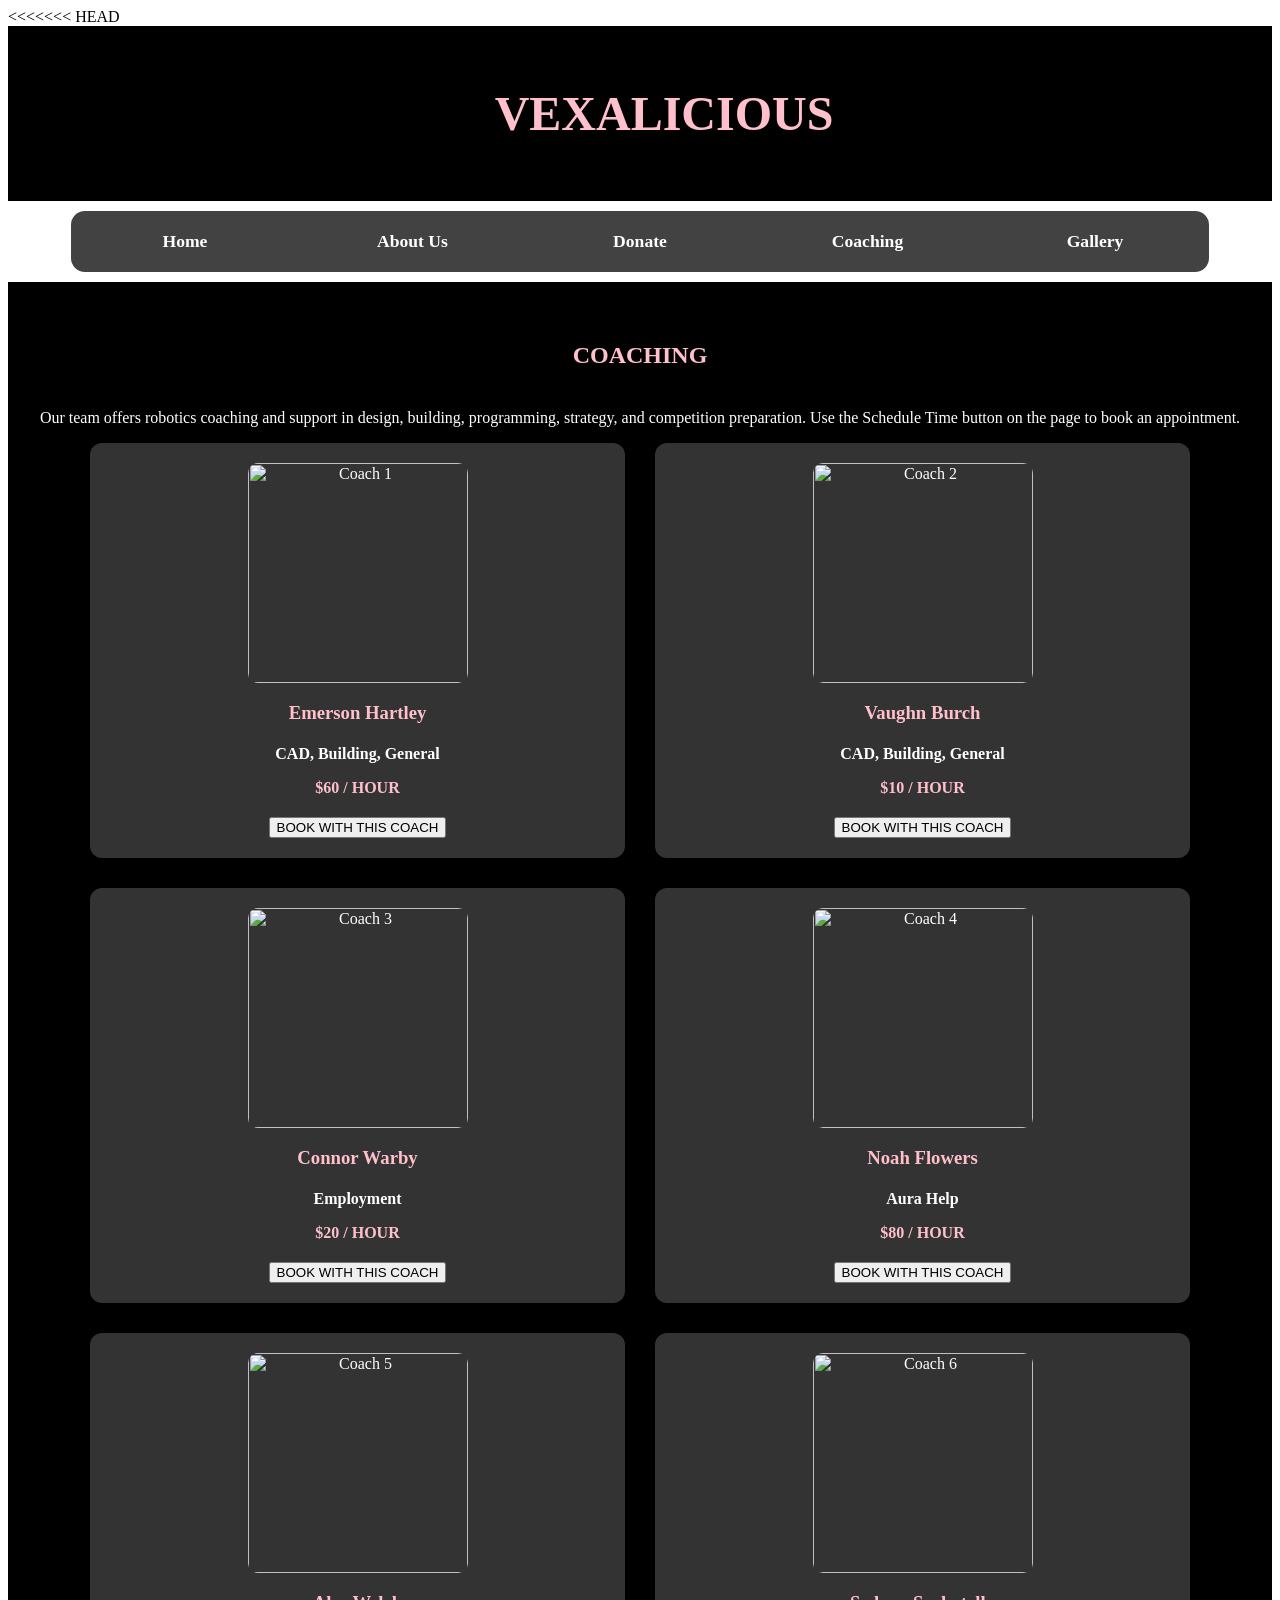
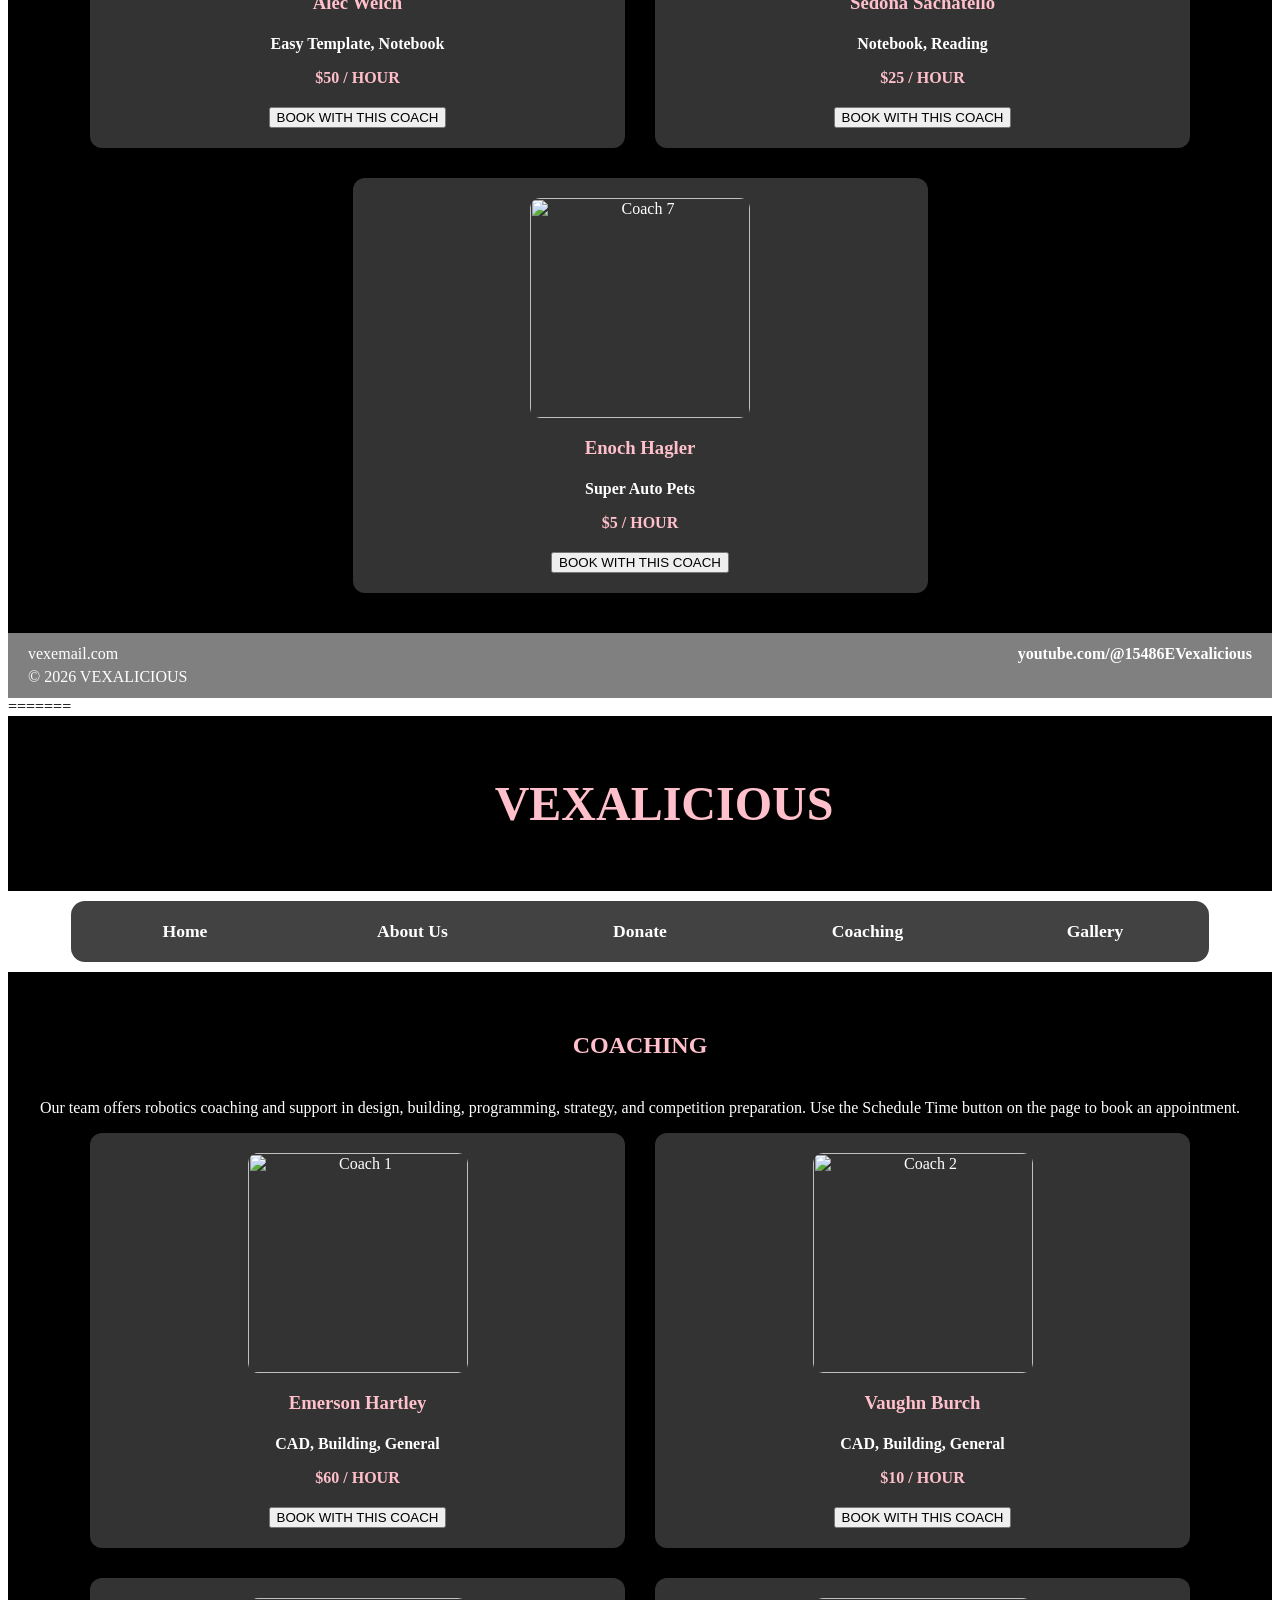
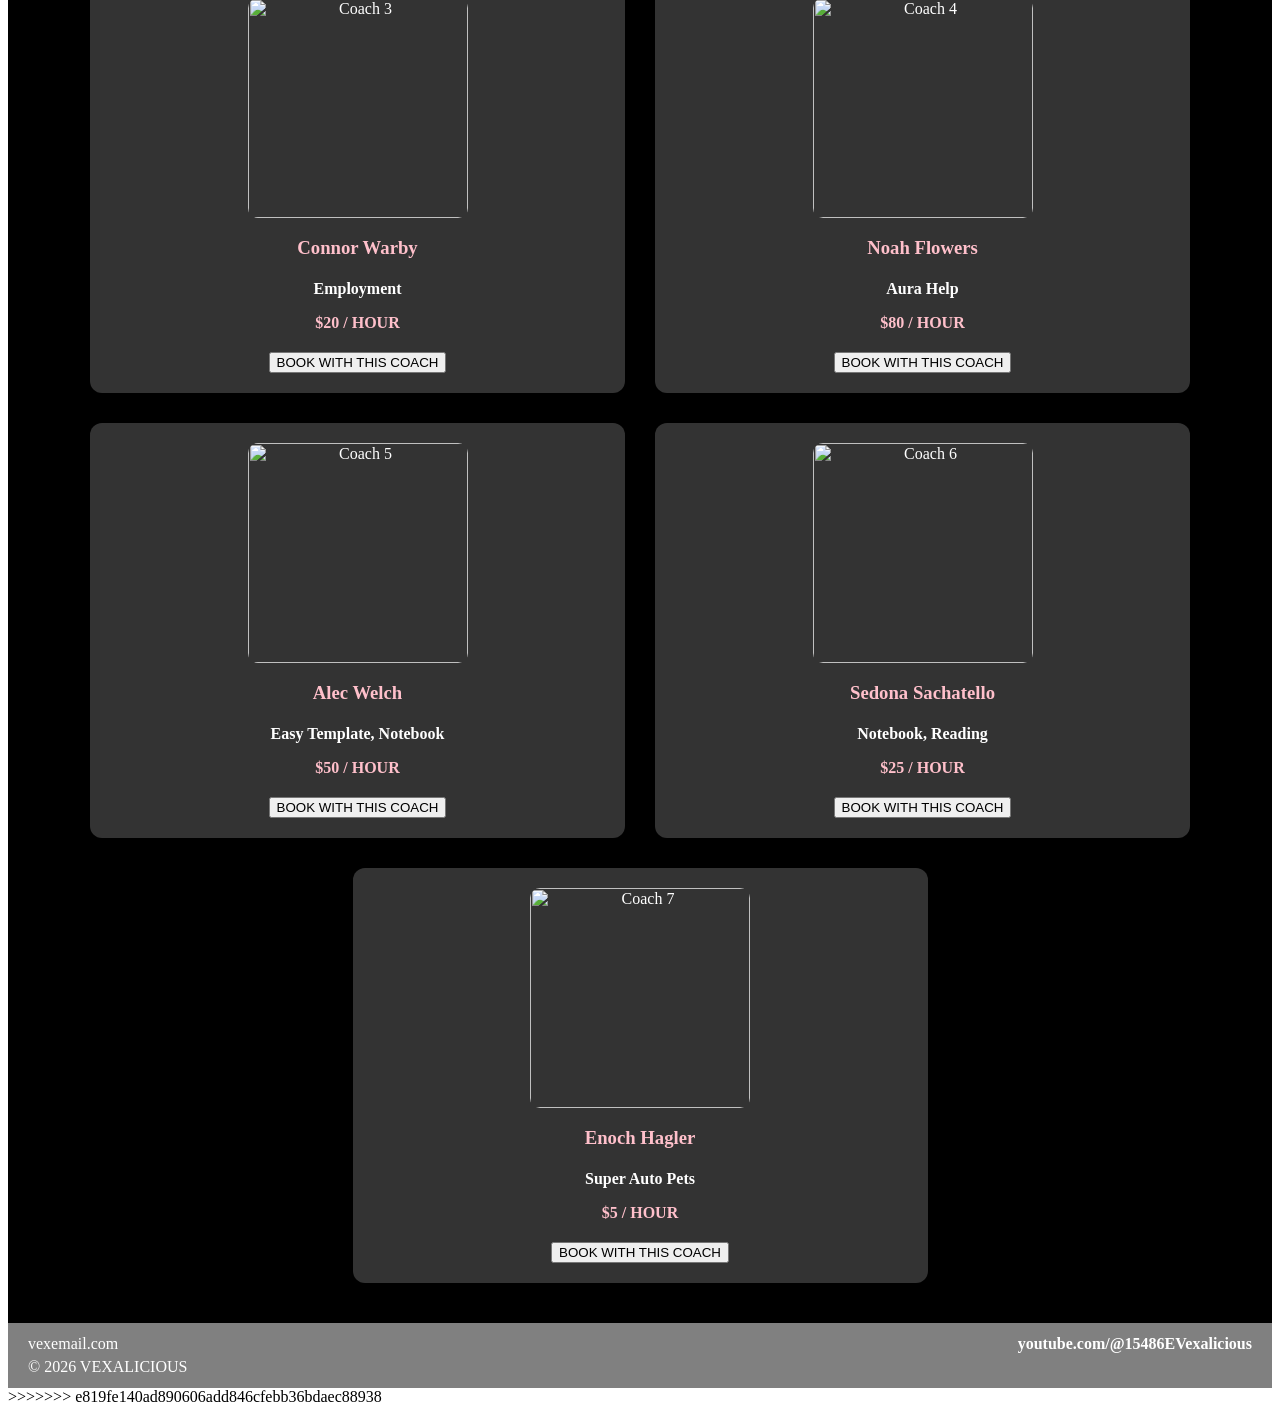
==== coaching.html @ 74fb3543 "upload" ====
<<<<<<< HEAD
<!DOCTYPE html>
<html lang="en">
<head>
  <title>Coaching</title>
  <meta charset="utf-8">
  <meta name="viewport" content="width=device-width, initial-scale=1.0">
  <link rel="stylesheet" href="style.css">
  <link href="https://assets.calendly.com/assets/external/widget.css" rel="stylesheet">
  <script src="https://assets.calendly.com/assets/external/widget.js" type="text/javascript" async></script>


</head>

<body class="subpage">
<div id="wrapper">
  <header>
    <h1>VEXALICIOUS</h1>
  </header>

  <nav>
    <ul class="flex-menu">
      <li><a href="index.html">Home</a></li>
      <li><a href="aboutus.html">About Us</a></li>
      <li><a href="donate.html">Donate</a></li>
      <li><a href="coaching.html">Coaching</a></li>
      <li><a href="gallery.html">Gallery</a></li>
    </ul>
  </nav>

  <main class="coaching-main">
    <h2>COACHING</h2>

    <p class="coaching-intro">
      Our team offers robotics coaching and support in design, building, programming, strategy, and competition preparation.
      Use the Schedule Time button on the page to book an appointment.
    </p>

    <section class="coach-grid">
      <div class="coach-card">
        <img src="images/emervex.jpeg" alt="Coach 1">
        <h3>Emerson Hartley</h3>
        <h4>CAD, Building, General</h4>
        <p class="coach-price">$60 / HOUR</p>
          <button class="book-button"
          onclick="Calendly.initPopupWidget({url: 'https://calendly.com/emersondmhartley/new-meeting'}); return false;">
          BOOK WITH THIS COACH
        </button>
      </div>

      <div class="coach-card">
        <img src="images/vaughnvex.jpeg" alt="Coach 2">
        <h3>Vaughn Burch</h3>
        <h4>CAD, Building, General</h4>
        <p class="coach-price">$10 / HOUR</p>
        <button class="book-button"
          onclick="Calendly.initPopupWidget({url: 'https://calendly.com/emersondmhartley/new-meeting'}); return false;">
          BOOK WITH THIS COACH
        </button>
      </div>

      <div class="coach-card">
        <img src="images/convex.jpeg" alt="Coach 3">
        <h3>Connor Warby</h3>
        <h4>Employment</h4>
        <p class="coach-price">$20 / HOUR</p>
        <button class="book-button"
          onclick="Calendly.initPopupWidget({url: 'https://calendly.com/emersondmhartley/new-meeting'}); return false;">
          BOOK WITH THIS COACH
        </button>
      </div>

      <div class="coach-card">
        <img src="images/novex.jpeg" alt="Coach 4">
        <h3>Noah Flowers</h3>
        <h4>Aura Help</h4>
        <p class="coach-price">$80 / HOUR</p>
        <button class="book-button"
          onclick="Calendly.initPopupWidget({url: 'https://calendly.com/emersondmhartley/new-meeting'}); return false;">
          BOOK WITH THIS COACH
        </button>
      </div>

      <div class="coach-card">
        <img src="images/alvex.jpeg" alt="Coach 5">
        <h3>Alec Welch</h3>
        <h4>Easy Template, Notebook</h4>
        <p class="coach-price">$50 / HOUR</p>
        <button class="book-button"
          onclick="Calendly.initPopupWidget({url: 'https://calendly.com/emersondmhartley/new-meeting'}); return false;">
          BOOK WITH THIS COACH
        </button>
      </div>

      <div class="coach-card">
        <img src="images/sedvex.jpeg" alt="Coach 6">
        <h3>Sedona Sachatello</h3>
        <h4>Notebook, Reading</h4>
        <p class="coach-price">$25 / HOUR</p>
        <button class="book-button"
          onclick="Calendly.initPopupWidget({url: 'https://calendly.com/emersondmhartley/new-meeting'}); return false;">
          BOOK WITH THIS COACH
        </button>
      </div>

      <div class="coach-card coach-card-last">
        <img src="images/enovex.jpeg" alt="Coach 7">
        <h3>Enoch Hagler</h3>
        <h4>Super Auto Pets</h4>
        <p class="coach-price">$5 / HOUR</p>
        <button class="book-button"
          onclick="Calendly.initPopupWidget({url: 'https://calendly.com/emersondmhartley/new-meeting'}); return false;">
          BOOK WITH THIS COACH
        </button>
      </div>
    </section>
  </main>

  <footer>
    <div class="footer-left">
      <p>vexemail.com</p>
      <p>&copy; 2026 VEXALICIOUS</p>
    </div>

    <div class="footer-right">
      <p>
        <a href="https://youtube.com/@15486EVexalicious" target="_blank">
          youtube.com/@15486EVexalicious
        </a>
      </p>
    </div>
  </footer>
</div>
</body>
=======
<!DOCTYPE html>
<html lang="en">
<head>
  <title>Coaching</title>
  <meta charset="utf-8">
  <meta name="viewport" content="width=device-width, initial-scale=1.0">
  <link rel="stylesheet" href="style.css">
  <link href="https://assets.calendly.com/assets/external/widget.css" rel="stylesheet">
  <script src="https://assets.calendly.com/assets/external/widget.js" type="text/javascript" async></script>


</head>

<body class="subpage">
<div id="wrapper">
  <header>
    <h1>VEXALICIOUS</h1>
  </header>

  <nav>
    <ul class="flex-menu">
      <li><a href="index.html">Home</a></li>
      <li><a href="aboutus.html">About Us</a></li>
      <li><a href="donate.html">Donate</a></li>
      <li><a href="coaching.html">Coaching</a></li>
      <li><a href="gallery.html">Gallery</a></li>
    </ul>
  </nav>

  <main class="coaching-main">
    <h2>COACHING</h2>

    <p class="coaching-intro">
      Our team offers robotics coaching and support in design, building, programming, strategy, and competition preparation.
      Use the Schedule Time button on the page to book an appointment.
    </p>

    <section class="coach-grid">
      <div class="coach-card">
        <img src="images/emervex.jpeg" alt="Coach 1">
        <h3>Emerson Hartley</h3>
        <h4>CAD, Building, General</h4>
        <p class="coach-price">$60 / HOUR</p>
          <button class="book-button"
          onclick="Calendly.initPopupWidget({url: 'https://calendly.com/emersondmhartley/new-meeting'}); return false;">
          BOOK WITH THIS COACH
        </button>
      </div>

      <div class="coach-card">
        <img src="images/vaughnvex.jpeg" alt="Coach 2">
        <h3>Vaughn Burch</h3>
        <h4>CAD, Building, General</h4>
        <p class="coach-price">$10 / HOUR</p>
        <button class="book-button"
          onclick="Calendly.initPopupWidget({url: 'https://calendly.com/emersondmhartley/new-meeting'}); return false;">
          BOOK WITH THIS COACH
        </button>
      </div>

      <div class="coach-card">
        <img src="images/convex.jpeg" alt="Coach 3">
        <h3>Connor Warby</h3>
        <h4>Employment</h4>
        <p class="coach-price">$20 / HOUR</p>
        <button class="book-button"
          onclick="Calendly.initPopupWidget({url: 'https://calendly.com/emersondmhartley/new-meeting'}); return false;">
          BOOK WITH THIS COACH
        </button>
      </div>

      <div class="coach-card">
        <img src="images/novex.jpeg" alt="Coach 4">
        <h3>Noah Flowers</h3>
        <h4>Aura Help</h4>
        <p class="coach-price">$80 / HOUR</p>
        <button class="book-button"
          onclick="Calendly.initPopupWidget({url: 'https://calendly.com/emersondmhartley/new-meeting'}); return false;">
          BOOK WITH THIS COACH
        </button>
      </div>

      <div class="coach-card">
        <img src="images/alvex.jpeg" alt="Coach 5">
        <h3>Alec Welch</h3>
        <h4>Easy Template, Notebook</h4>
        <p class="coach-price">$50 / HOUR</p>
        <button class="book-button"
          onclick="Calendly.initPopupWidget({url: 'https://calendly.com/emersondmhartley/new-meeting'}); return false;">
          BOOK WITH THIS COACH
        </button>
      </div>

      <div class="coach-card">
        <img src="images/sedvex.jpeg" alt="Coach 6">
        <h3>Sedona Sachatello</h3>
        <h4>Notebook, Reading</h4>
        <p class="coach-price">$25 / HOUR</p>
        <button class="book-button"
          onclick="Calendly.initPopupWidget({url: 'https://calendly.com/emersondmhartley/new-meeting'}); return false;">
          BOOK WITH THIS COACH
        </button>
      </div>

      <div class="coach-card coach-card-last">
        <img src="images/enovex.jpeg" alt="Coach 7">
        <h3>Enoch Hagler</h3>
        <h4>Super Auto Pets</h4>
        <p class="coach-price">$5 / HOUR</p>
        <button class="book-button"
          onclick="Calendly.initPopupWidget({url: 'https://calendly.com/emersondmhartley/new-meeting'}); return false;">
          BOOK WITH THIS COACH
        </button>
      </div>
    </section>
  </main>

  <footer>
    <div class="footer-left">
      <p>vexemail.com</p>
      <p>&copy; 2026 VEXALICIOUS</p>
    </div>

    <div class="footer-right">
      <p>
        <a href="https://youtube.com/@15486EVexalicious" target="_blank">
          youtube.com/@15486EVexalicious
        </a>
      </p>
    </div>
  </footer>
</div>
</body>
>>>>>>> e819fe140ad890606add846cfebb36bdaec88938
</html>
---- style.css ----
<<<<<<< HEAD
#wrapper {
  display: grid;
  background-color: black;
  grid-auto-rows: minmax(0, auto);
  grid-template-columns: minmax(0px, 1fr) repeat(6, minmax(0, 210px)) minmax(0px, 1fr);
}
header {
  grid-row:1 / 2;
  grid-column: 2 / -2;
  font-family:'Ariel Narrow Bold';
  text-align: center;
  background-color: black;
  padding: 60px 40px;
  font-size: larger;
}
header h1 {
  background-position: right;
  background-repeat: no-repeat;
  padding-left: 1em;
  background-origin: content-box;
  margin: 0;
  color: pink;
  font-size: 3rem;
}
nav {
  grid-row: 2 / 3;
  grid-column: 1 / -1;
  display: flex;
  justify-content: center;
  background-color: transparent;
  padding: 0;
  margin: 0;
  position: sticky;
  top: 0;
  z-index: 1000;
}
.hero {
  height: 200px;
  background-color: black;
  color: white;
  display: flex;
  align-items: center;
  justify-content: center;
}
main {
    grid-row: 5 / 6;
    grid-column: 2 / -2;
    text-align: center;

}
footer{
    grid-row: 6 / 7;
    grid-column: 1 / -1;
    background-color: gray;
}
.flex-menu {
  display: flex;
  justify-content: center;
  list-style-type: none;
  background-color: #424242;
  border-radius: 14px;
  width: 90%;
  max-width: 1200px;
  margin: 10px auto;
  padding: 0;
}
#homehero {
  height: 420px;
  background-image: url("images/vexworldsv.PNG");
  background-size: cover;
  background-repeat: no-repeat;
  background-position: center;
  grid-row: 3 / 5;
  grid-column: 1 / -1;
}
li{
    padding: 1px 0px;
}
a{
    color:white;
    text-decoration: none;
    font-family:'Ariel Narrow Bold';
    font-weight:bold;
}
nav ul {
  margin: 0;
  padding: 0;
  display: flex;
  flex-flow: row nowrap;
  list-style-type: none;
  width: 100%;
}

nav a {
  text-decoration: none;
  color: #FFFFFF;
  padding: 1.2rem 0rem;
  display: block;
  text-align: center;
  font-size: 1.1rem;
}
nav ul li{
  width: 100%;
  flex: 1;
}
nav a:hover{
  background-color: #BA1C21;
}
nav {
  grid-row: 2 / 3;
  grid-column: 1 / -1;   /* 👈 full width */
  font-weight: bold;
  padding: 0;
  margin: 0;
  position: sticky;
  top: 0;
  z-index: 1000;
}
footer {
  grid-row: 6 / 7;
  grid-column: 1 / -1;
  background-color: gray;
  padding: 10px 20px;
  color: white;
  overflow: auto;
}

.footer-left {
  float: left;
  text-align: left;
}

.footer-right {
  float: right;
  text-align: right;
}

.footer-left p,
.footer-right p {
  margin: 0;
  line-height: 1.4;
}

.footer-right a {
  color: white;
  text-decoration: none;
}

.footer-right a:hover {
  text-decoration: underline;
}
.about-main {
  grid-row: 3 / 6;
  grid-column: 2 / -2;
  background-color: black;
  color: white;
  padding: 40px 20px;
}

.about-main h2 {
  text-align: center;
  color: pink;
  margin-bottom: 40px;
  font-family: 'Ariel Narrow Bold';
}

.team-section {
  display: flex;
  justify-content: center;
}
.team-card img {
  width: 100%;
  max-width: 180px;
  height: 180px;
  object-fit: cover;
  display: block;
  margin: 0 auto 15px auto;
  border-radius: 10px;
}
.team-card h3 {
  color: pink;
}
.team-grid {
  display: grid;
  grid-template-columns: repeat(2, 1fr);
  gap: 30px;
  max-width: 1100px;
  margin: 0 auto;
}

.team-card {
  background-color: #333333;
  color: white;
  padding: 20px;
  border-radius: 12px;
  text-align: center;
  box-sizing: border-box;
}

.team-card:nth-child(7) {
  grid-column: 1 / 3;
  width: calc((100% - 30px) / 2);
  justify-self: center;
}
.coaching-main {
  grid-row: 3 / 4;
  grid-column: 2 / -2;
  background-color: black;
  color: white;
  padding: 40px 20px;
}

.coaching-main h2 {
  text-align: center;
  color: pink;
  margin-bottom: 40px;
  font-family: 'Ariel Narrow Bold';
}

.coach-grid {
  display: grid;
  grid-template-columns: repeat(2, 1fr);
  gap: 30px;
  max-width: 1100px;
  margin: 0 auto;
}

.coach-card {
  background-color: #333333;
  color: white;
  padding: 20px;
  border-radius: 12px;
  text-align: center;
  position: relative;
}

.coach-card h3 {
  color: pink;
  margin-bottom: 15px;
}

.coach-card img {
  width: 100%;
  max-width: 220px;
  height: 220px;
  object-fit: cover;
  display: block;
  margin: 0 auto 15px auto;
  border-radius: 10px;
}

.coach-card h4 {
  color: white;
  margin-bottom: 12px;
}

.coach-price {
  font-weight: bold;
  color: pink;
  margin-bottom: 20px;
}

.calendar-box {
  background-color: #444444;
  border-radius: 10px;
  padding: 15px;
  width: 180px;
  margin: 0 auto;
  position: relative;
  transition: transform 0.3s ease;
  cursor: pointer;
}

.calendar-label {
  margin: 0;
  color: white;
  font-weight: bold;
}

.calendar-popup {
  display: none;
  position: absolute;
  top: 0;
  left: 50%;
  transform: translateX(-50%) scale(1);
  width: 280px;
  background-color: #555555;
  padding: 20px;
  border-radius: 12px;
  z-index: 10;
  text-align: center;
  box-shadow: 0 0 15px rgba(0,0,0,0.5);
}

.calendar-box:hover .calendar-popup {
  display: block;
}

.calendar-box:hover {
  transform: scale(1.08);
}

.calendar-popup label {
  display: block;
  margin-bottom: 10px;
  color: white;
  font-weight: bold;
}

.calendar-popup input {
  width: 100%;
  padding: 8px;
  border-radius: 6px;
  border: none;
}

.coach-card:nth-child(7) {
  grid-column: 1 / 3;
  width: calc((100% - 30px) / 2);
  justify-self: center;
}
.donations-main {
  grid-row: 3 / 4;
  grid-column: 2 / -2;
  background-color: black;
  color: white;
  padding: 40px 20px 60px 20px;
}

.donations-main h2 {
  text-align: center;
  color: pink;
  margin-bottom: 30px;
  font-family: 'Ariel Narrow Bold';
}

.donate-buttons {
  display: grid;
  grid-template-columns: repeat(2, 1fr);
  gap: 20px;
  max-width: 900px;
  margin: 0 auto 40px auto;
}

.donate-button {
  display: block;
  text-align: center;
  padding: 18px 20px;
  border-radius: 14px;
  text-decoration: none;
  font-weight: bold;
  font-family: 'Ariel Narrow Bold';
  font-size: 1.05rem;
  color: white;
  background-color: #444444;
  border: 3px solid pink;
  transition: transform 0.2s ease, box-shadow 0.2s ease;
}

.donate-button:hover {
  transform: translateY(-3px);
  box-shadow: 0 0 14px rgba(255,255,255,0.2);
}

.gold-button {
  border-color: #d4af37;
}

.silver-button {
  border-color: #c0c0c0;
}

.bronze-button {
  border-color: #b87333;
}

.friends-button {
  border-color: pink;
}

.flyer-section {
  display: flex;
  justify-content: center;
  margin-bottom: 40px;
}

.flyer-viewer {
  position: relative;
  width: 100%;
  max-width: 600px;
  background-color: #222222;
  padding: 20px;
  border-radius: 16px;
  text-align: center;
}

.flyer-viewer img {
  width: 100%;
  max-height: 700px;
  object-fit: contain;
  border-radius: 10px;
  background-color: white;
}

.flyer-arrow {
  position: absolute;
  top: 50%;
  transform: translateY(-50%);
  background-color: pink;
  color: black;
  border: none;
  font-size: 2rem;
  font-weight: bold;
  width: 50px;
  height: 50px;
  border-radius: 50%;
  cursor: pointer;
}

.left-arrow {
  left: -25px;
}

.right-arrow {
  right: -25px;
}

.sponsor-details {
  display: grid;
  grid-template-columns: repeat(2, 1fr);
  gap: 25px;
  max-width: 1000px;
  margin: 0 auto;
}

.sponsor-detail-card {
  background-color: #333333;
  padding: 24px;
  border-radius: 14px;
  text-align: center;
}

.sponsor-detail-card h3 {
  color: pink;
  margin-top: 0;
  margin-bottom: 10px;
}

.sponsor-detail-card p {
  margin: 0;
  line-height: 1.5;
}
.home-intro {
  max-width: 1000px;
  margin: 0 auto;
  padding: 40px 30px;
  color: white;
  font-size: 1.15rem;
  line-height: 1.8;
  text-align: center;
}

.home-intro p {
  margin-bottom: 20px;
}
.gallery-main {
  grid-row: 3 / 4;
  grid-column: 2 / -2;
  background-color: black;
  color: white;
  padding: 40px 20px 60px 20px;
}

.gallery-main h2 {
  text-align: center;
  color: pink;
  margin-bottom: 35px;
  font-family: 'Ariel Narrow Bold';
}

.gallery-grid {
  column-count: 3;
  column-gap: 25px;
  max-width: 1100px;
  margin: 0 auto;
}

.gallery-item {
  background-color: #333333;
  display: inline-block;
  width: 100%;
  margin: 0 0 25px;
  border-radius: 12px;
  overflow: hidden;
  break-inside: avoid;
}

.gallery-item img {
  width: 100%;
  display: block;
}

.gallery-item p {
  margin: 0;
  padding: 14px;
  color: white;
  text-align: center;
  line-height: 1.4;
}
@media screen and (max-width: 992px) {
  .gallery-main {
    grid-column: 2 / 3;
  }

.gallery-grid {
    column-count: 2;
  }
}
  #wrapper {
    grid-template-columns: 1fr 768px 1fr;
  }

  header,

  #homehero,
  main {
    grid-column: 2 / 3;
  }

  nav ul {
    flex-flow: row nowrap;
  }

  #homehero {
    grid-row: 3 / 4;
    height: 250px;
  }

  main {
    grid-row: 4 / 5;
  }

  footer {
    grid-row: 5 / 6;
    grid-column: 1 / -1;
  }
  .team-grid {
    grid-template-columns: repeat(2, 1fr);
  }

  .coach-card:nth-child(7) {
  grid-column: 1 / 3;
  width: calc((100% - 30px) / 2);
  justify-self: center;
}
.donations-main {
    grid-column: 2 / 3;
    padding: 35px 20px 50px 20px;
  }

  .flyer-viewer {
    max-width: 500px;
  }


  .sponsor-options {
    grid-template-columns: 1fr 1fr;
  }


@media screen and (max-width: 768px) {
  body.subpage nav {
  grid-row: 2 / 3;
  grid-column: 1 / 3;
  position: static;
  background-color: #424242;
  width: 100%;
  max-width: 300px;
  margin: 0 auto;
}

body.subpage nav ul {
  display: flex;
  flex-flow: column nowrap;
  margin: 0;
  padding: 0;
  width: 100%;
}
body.subpage main,
body.subpage .about-main,
body.subpage .coaching-main,
body.subpage .donations-main,
body.subpage .gallery-main {
  grid-row: 3 / 4;
  grid-column: 1 / 3;
}
body.subpage footer {
  grid-row: 4 / 5;
  grid-column: 1 / 3;
}
body.subpage nav li {
  width: 100%;
  padding: 0;
}

body.subpage nav a {
  display: block;
  width: 100%;
  text-align: center;
  padding: 1rem 0;
}
    .gallery-main {
    grid-column: 1 / 3;
    padding: 30px 35px 45px 35px;
  }
  .team-grid {
    grid-template-columns: 1fr;
  }
  .team-card:nth-child(7) {
    grid-column: auto;
    width: auto;
    max-width: none;
    justify-self: stretch;
  }

  .gallery-grid {
    column-count: 1;
  }
  .home-intro {
    padding: 20px 30px;
    font-size: 1rem;
  }
  #wrapper {
    grid-template-columns: 200px 1fr;
    grid-template-rows: auto auto auto auto;
  }

  header {
    grid-row: 1 / 2;
    grid-column: 1 / 3;
  }

  nav {
    grid-row: 2 / 3;
    grid-column: 1 / 2;
    position: static;
    background-color: #424242;
  }

  nav ul {
    display: flex;
    flex-flow: column nowrap;
    margin: 0;
    padding: 0;
    width: 100%;
  }

  nav li {
    width: 100%;
    padding: 0;
  }

  nav a {
    display: block;
    width: 100%;
    text-align: center;
    padding: 1rem 0;
  }

  #homehero {
    grid-row: 2 / 3;
    grid-column: 2 / 3;
    height: 300px;
    background-size: cover;
    background-position: center;
    background-repeat: no-repeat;
  }

  main {
    grid-row: 3 / 4;
    grid-column: 1 / 3;
    text-align: center;
  }

  footer {
  grid-row: 6 / 7;
  grid-column: 1 / -1;
  background-color: gray;
  padding: 10px 20px;
  color: white;
  overflow: auto;
  }

  .footer-left {
    float: left;
    text-align: left;
  }

  .footer-right {
    float: right;
    text-align: right;
  }

  .footer-left p,
  .footer-right p {
    margin: 0;
    line-height: 1.4;
  }

  .footer-right a {
    color: white;
    text-decoration: none;
  }

  .footer-right a:hover {
    text-decoration: underline;
  }
  .about-main {
    grid-column: 1 / 3;
    padding: 30px 15px;
  }

  .team-grid {
    grid-template-columns: 1fr;
  }
  .team-card:nth-child(5),
  .team-card:nth-child(6),
  .team-card:nth-child(7) {
    grid-column: span 1 !important;
  }
  .coaching-main {
    grid-column: 1 / 3;
    padding: 30px 40px;
  }

  .coach-grid {
    grid-template-columns: 1fr;
  }

  .coach-card:nth-child(7) {
    grid-column: auto;
    max-width: none;
    width: 100%;
    justify-self: stretch;
  }
  .donations-main {
    grid-column: 1 / 3;
    padding: 30px 35px 45px 35px;
  }

  .donate-buttons {
    grid-template-columns: 1fr;
  }

  .sponsor-details {
    grid-template-columns: 1fr;
  }

  .flyer-viewer {
    max-width: 100%;
    padding: 15px;
  }

  .flyer-viewer img {
    max-height: 500px;
  }

  .flyer-arrow {
    width: 42px;
    height: 42px;
    font-size: 1.5rem;
  }

  .left-arrow {
    left: -10px;
  }

  .right-arrow {
    right: -10px;
  }


  .sponsor-options {
    grid-template-columns: 1fr;
    gap: 20px;
  }
}
=======
#wrapper {
  display: grid;
  background-color: black;
  grid-auto-rows: minmax(0, auto);
  grid-template-columns: minmax(0px, 1fr) repeat(6, minmax(0, 210px)) minmax(0px, 1fr);
}
header {
  grid-row:1 / 2;
  grid-column: 2 / -2;
  font-family:'Ariel Narrow Bold';
  text-align: center;
  background-color: black;
  padding: 60px 40px;
  font-size: larger;
}
header h1 {
  background-position: right;
  background-repeat: no-repeat;
  padding-left: 1em;
  background-origin: content-box;
  margin: 0;
  color: pink;
  font-size: 3rem;
}
nav {
  grid-row: 2 / 3;
  grid-column: 1 / -1;
  display: flex;
  justify-content: center;
  background-color: transparent;
  padding: 0;
  margin: 0;
  position: sticky;
  top: 0;
  z-index: 1000;
}
.hero {
  height: 200px;
  background-color: black;
  color: white;
  display: flex;
  align-items: center;
  justify-content: center;
}
main {
    grid-row: 5 / 6;
    grid-column: 2 / -2;
    text-align: center;

}
footer{
    grid-row: 6 / 7;
    grid-column: 1 / -1;
    background-color: gray;
}
.flex-menu {
  display: flex;
  justify-content: center;
  list-style-type: none;
  background-color: #424242;
  border-radius: 14px;
  width: 90%;
  max-width: 1200px;
  margin: 10px auto;
  padding: 0;
}
#homehero {
  height: 420px;
  background-image: url("images/vexworldsv.PNG");
  background-size: cover;
  background-repeat: no-repeat;
  background-position: center;
  grid-row: 3 / 5;
  grid-column: 1 / -1;
}
li{
    padding: 1px 0px;
}
a{
    color:white;
    text-decoration: none;
    font-family:'Ariel Narrow Bold';
    font-weight:bold;
}
nav ul {
  margin: 0;
  padding: 0;
  display: flex;
  flex-flow: row nowrap;
  list-style-type: none;
  width: 100%;
}

nav a {
  text-decoration: none;
  color: #FFFFFF;
  padding: 1.2rem 0rem;
  display: block;
  text-align: center;
  font-size: 1.1rem;
}
nav ul li{
  width: 100%;
  flex: 1;
}
nav a:hover{
  background-color: #BA1C21;
}
nav {
  grid-row: 2 / 3;
  grid-column: 1 / -1;   /* 👈 full width */
  font-weight: bold;
  padding: 0;
  margin: 0;
  position: sticky;
  top: 0;
  z-index: 1000;
}
footer {
  grid-row: 6 / 7;
  grid-column: 1 / -1;
  background-color: gray;
  padding: 10px 20px;
  color: white;
  overflow: auto;
}

.footer-left {
  float: left;
  text-align: left;
}

.footer-right {
  float: right;
  text-align: right;
}

.footer-left p,
.footer-right p {
  margin: 0;
  line-height: 1.4;
}

.footer-right a {
  color: white;
  text-decoration: none;
}

.footer-right a:hover {
  text-decoration: underline;
}
.about-main {
  grid-row: 3 / 6;
  grid-column: 2 / -2;
  background-color: black;
  color: white;
  padding: 40px 20px;
}

.about-main h2 {
  text-align: center;
  color: pink;
  margin-bottom: 40px;
  font-family: 'Ariel Narrow Bold';
}

.team-section {
  display: flex;
  justify-content: center;
}
.team-card img {
  width: 100%;
  max-width: 180px;
  height: 180px;
  object-fit: cover;
  display: block;
  margin: 0 auto 15px auto;
  border-radius: 10px;
}
.team-card h3 {
  color: pink;
}
.team-grid {
  display: grid;
  grid-template-columns: repeat(2, 1fr);
  gap: 30px;
  max-width: 1100px;
  margin: 0 auto;
}

.team-card {
  background-color: #333333;
  color: white;
  padding: 20px;
  border-radius: 12px;
  text-align: center;
  box-sizing: border-box;
}

.team-card:nth-child(7) {
  grid-column: 1 / 3;
  width: calc((100% - 30px) / 2);
  justify-self: center;
}
.coaching-main {
  grid-row: 3 / 4;
  grid-column: 2 / -2;
  background-color: black;
  color: white;
  padding: 40px 20px;
}

.coaching-main h2 {
  text-align: center;
  color: pink;
  margin-bottom: 40px;
  font-family: 'Ariel Narrow Bold';
}

.coach-grid {
  display: grid;
  grid-template-columns: repeat(2, 1fr);
  gap: 30px;
  max-width: 1100px;
  margin: 0 auto;
}

.coach-card {
  background-color: #333333;
  color: white;
  padding: 20px;
  border-radius: 12px;
  text-align: center;
  position: relative;
}

.coach-card h3 {
  color: pink;
  margin-bottom: 15px;
}

.coach-card img {
  width: 100%;
  max-width: 220px;
  height: 220px;
  object-fit: cover;
  display: block;
  margin: 0 auto 15px auto;
  border-radius: 10px;
}

.coach-card h4 {
  color: white;
  margin-bottom: 12px;
}

.coach-price {
  font-weight: bold;
  color: pink;
  margin-bottom: 20px;
}

.calendar-box {
  background-color: #444444;
  border-radius: 10px;
  padding: 15px;
  width: 180px;
  margin: 0 auto;
  position: relative;
  transition: transform 0.3s ease;
  cursor: pointer;
}

.calendar-label {
  margin: 0;
  color: white;
  font-weight: bold;
}

.calendar-popup {
  display: none;
  position: absolute;
  top: 0;
  left: 50%;
  transform: translateX(-50%) scale(1);
  width: 280px;
  background-color: #555555;
  padding: 20px;
  border-radius: 12px;
  z-index: 10;
  text-align: center;
  box-shadow: 0 0 15px rgba(0,0,0,0.5);
}

.calendar-box:hover .calendar-popup {
  display: block;
}

.calendar-box:hover {
  transform: scale(1.08);
}

.calendar-popup label {
  display: block;
  margin-bottom: 10px;
  color: white;
  font-weight: bold;
}

.calendar-popup input {
  width: 100%;
  padding: 8px;
  border-radius: 6px;
  border: none;
}

.coach-card:nth-child(7) {
  grid-column: 1 / 3;
  width: calc((100% - 30px) / 2);
  justify-self: center;
}
.donations-main {
  grid-row: 3 / 4;
  grid-column: 2 / -2;
  background-color: black;
  color: white;
  padding: 40px 20px 60px 20px;
}

.donations-main h2 {
  text-align: center;
  color: pink;
  margin-bottom: 30px;
  font-family: 'Ariel Narrow Bold';
}

.donate-buttons {
  display: grid;
  grid-template-columns: repeat(2, 1fr);
  gap: 20px;
  max-width: 900px;
  margin: 0 auto 40px auto;
}

.donate-button {
  display: block;
  text-align: center;
  padding: 18px 20px;
  border-radius: 14px;
  text-decoration: none;
  font-weight: bold;
  font-family: 'Ariel Narrow Bold';
  font-size: 1.05rem;
  color: white;
  background-color: #444444;
  border: 3px solid pink;
  transition: transform 0.2s ease, box-shadow 0.2s ease;
}

.donate-button:hover {
  transform: translateY(-3px);
  box-shadow: 0 0 14px rgba(255,255,255,0.2);
}

.gold-button {
  border-color: #d4af37;
}

.silver-button {
  border-color: #c0c0c0;
}

.bronze-button {
  border-color: #b87333;
}

.friends-button {
  border-color: pink;
}

.flyer-section {
  display: flex;
  justify-content: center;
  margin-bottom: 40px;
}

.flyer-viewer {
  position: relative;
  width: 100%;
  max-width: 600px;
  background-color: #222222;
  padding: 20px;
  border-radius: 16px;
  text-align: center;
}

.flyer-viewer img {
  width: 100%;
  max-height: 700px;
  object-fit: contain;
  border-radius: 10px;
  background-color: white;
}

.flyer-arrow {
  position: absolute;
  top: 50%;
  transform: translateY(-50%);
  background-color: pink;
  color: black;
  border: none;
  font-size: 2rem;
  font-weight: bold;
  width: 50px;
  height: 50px;
  border-radius: 50%;
  cursor: pointer;
}

.left-arrow {
  left: -25px;
}

.right-arrow {
  right: -25px;
}

.sponsor-details {
  display: grid;
  grid-template-columns: repeat(2, 1fr);
  gap: 25px;
  max-width: 1000px;
  margin: 0 auto;
}

.sponsor-detail-card {
  background-color: #333333;
  padding: 24px;
  border-radius: 14px;
  text-align: center;
}

.sponsor-detail-card h3 {
  color: pink;
  margin-top: 0;
  margin-bottom: 10px;
}

.sponsor-detail-card p {
  margin: 0;
  line-height: 1.5;
}
.home-intro {
  max-width: 1000px;
  margin: 0 auto;
  padding: 40px 30px;
  color: white;
  font-size: 1.15rem;
  line-height: 1.8;
  text-align: center;
}

.home-intro p {
  margin-bottom: 20px;
}
.gallery-main {
  grid-row: 3 / 4;
  grid-column: 2 / -2;
  background-color: black;
  color: white;
  padding: 40px 20px 60px 20px;
}

.gallery-main h2 {
  text-align: center;
  color: pink;
  margin-bottom: 35px;
  font-family: 'Ariel Narrow Bold';
}

.gallery-grid {
  column-count: 3;
  column-gap: 25px;
  max-width: 1100px;
  margin: 0 auto;
}

.gallery-item {
  background-color: #333333;
  display: inline-block;
  width: 100%;
  margin: 0 0 25px;
  border-radius: 12px;
  overflow: hidden;
  break-inside: avoid;
}

.gallery-item img {
  width: 100%;
  display: block;
}

.gallery-item p {
  margin: 0;
  padding: 14px;
  color: white;
  text-align: center;
  line-height: 1.4;
}
@media screen and (max-width: 992px) {
  .gallery-main {
    grid-column: 2 / 3;
  }

.gallery-grid {
    column-count: 2;
  }
}
  #wrapper {
    grid-template-columns: 1fr 768px 1fr;
  }

  header,

  #homehero,
  main {
    grid-column: 2 / 3;
  }

  nav ul {
    flex-flow: row nowrap;
  }

  #homehero {
    grid-row: 3 / 4;
    height: 250px;
  }

  main {
    grid-row: 4 / 5;
  }

  footer {
    grid-row: 5 / 6;
    grid-column: 1 / -1;
  }
  .team-grid {
    grid-template-columns: repeat(2, 1fr);
  }

  .coach-card:nth-child(7) {
  grid-column: 1 / 3;
  width: calc((100% - 30px) / 2);
  justify-self: center;
}
.donations-main {
    grid-column: 2 / 3;
    padding: 35px 20px 50px 20px;
  }

  .flyer-viewer {
    max-width: 500px;
  }


  .sponsor-options {
    grid-template-columns: 1fr 1fr;
  }


@media screen and (max-width: 768px) {
  body.subpage nav {
  grid-row: 2 / 3;
  grid-column: 1 / 3;
  position: static;
  background-color: #424242;
  width: 100%;
  max-width: 300px;
  margin: 0 auto;
}

body.subpage nav ul {
  display: flex;
  flex-flow: column nowrap;
  margin: 0;
  padding: 0;
  width: 100%;
}
body.subpage main,
body.subpage .about-main,
body.subpage .coaching-main,
body.subpage .donations-main,
body.subpage .gallery-main {
  grid-row: 3 / 4;
  grid-column: 1 / 3;
}
body.subpage footer {
  grid-row: 4 / 5;
  grid-column: 1 / 3;
}
body.subpage nav li {
  width: 100%;
  padding: 0;
}

body.subpage nav a {
  display: block;
  width: 100%;
  text-align: center;
  padding: 1rem 0;
}
    .gallery-main {
    grid-column: 1 / 3;
    padding: 30px 35px 45px 35px;
  }
  .team-grid {
    grid-template-columns: 1fr;
  }
  .team-card:nth-child(7) {
    grid-column: auto;
    width: auto;
    max-width: none;
    justify-self: stretch;
  }

  .gallery-grid {
    column-count: 1;
  }
  .home-intro {
    padding: 20px 30px;
    font-size: 1rem;
  }
  #wrapper {
    grid-template-columns: 200px 1fr;
    grid-template-rows: auto auto auto auto;
  }

  header {
    grid-row: 1 / 2;
    grid-column: 1 / 3;
  }

  nav {
    grid-row: 2 / 3;
    grid-column: 1 / 2;
    position: static;
    background-color: #424242;
  }

  nav ul {
    display: flex;
    flex-flow: column nowrap;
    margin: 0;
    padding: 0;
    width: 100%;
  }

  nav li {
    width: 100%;
    padding: 0;
  }

  nav a {
    display: block;
    width: 100%;
    text-align: center;
    padding: 1rem 0;
  }

  #homehero {
    grid-row: 2 / 3;
    grid-column: 2 / 3;
    height: 300px;
    background-size: cover;
    background-position: center;
    background-repeat: no-repeat;
  }

  main {
    grid-row: 3 / 4;
    grid-column: 1 / 3;
    text-align: center;
  }

  footer {
  grid-row: 6 / 7;
  grid-column: 1 / -1;
  background-color: gray;
  padding: 10px 20px;
  color: white;
  overflow: auto;
  }

  .footer-left {
    float: left;
    text-align: left;
  }

  .footer-right {
    float: right;
    text-align: right;
  }

  .footer-left p,
  .footer-right p {
    margin: 0;
    line-height: 1.4;
  }

  .footer-right a {
    color: white;
    text-decoration: none;
  }

  .footer-right a:hover {
    text-decoration: underline;
  }
  .about-main {
    grid-column: 1 / 3;
    padding: 30px 15px;
  }

  .team-grid {
    grid-template-columns: 1fr;
  }
  .team-card:nth-child(5),
  .team-card:nth-child(6),
  .team-card:nth-child(7) {
    grid-column: span 1 !important;
  }
  .coaching-main {
    grid-column: 1 / 3;
    padding: 30px 40px;
  }

  .coach-grid {
    grid-template-columns: 1fr;
  }

  .coach-card:nth-child(7) {
    grid-column: auto;
    max-width: none;
    width: 100%;
    justify-self: stretch;
  }
  .donations-main {
    grid-column: 1 / 3;
    padding: 30px 35px 45px 35px;
  }

  .donate-buttons {
    grid-template-columns: 1fr;
  }

  .sponsor-details {
    grid-template-columns: 1fr;
  }

  .flyer-viewer {
    max-width: 100%;
    padding: 15px;
  }

  .flyer-viewer img {
    max-height: 500px;
  }

  .flyer-arrow {
    width: 42px;
    height: 42px;
    font-size: 1.5rem;
  }

  .left-arrow {
    left: -10px;
  }

  .right-arrow {
    right: -10px;
  }


  .sponsor-options {
    grid-template-columns: 1fr;
    gap: 20px;
  }
}
>>>>>>> e819fe140ad890606add846cfebb36bdaec88938
---- style.css ----
<<<<<<< HEAD
#wrapper {
  display: grid;
  background-color: black;
  grid-auto-rows: minmax(0, auto);
  grid-template-columns: minmax(0px, 1fr) repeat(6, minmax(0, 210px)) minmax(0px, 1fr);
}
header {
  grid-row:1 / 2;
  grid-column: 2 / -2;
  font-family:'Ariel Narrow Bold';
  text-align: center;
  background-color: black;
  padding: 60px 40px;
  font-size: larger;
}
header h1 {
  background-position: right;
  background-repeat: no-repeat;
  padding-left: 1em;
  background-origin: content-box;
  margin: 0;
  color: pink;
  font-size: 3rem;
}
nav {
  grid-row: 2 / 3;
  grid-column: 1 / -1;
  display: flex;
  justify-content: center;
  background-color: transparent;
  padding: 0;
  margin: 0;
  position: sticky;
  top: 0;
  z-index: 1000;
}
.hero {
  height: 200px;
  background-color: black;
  color: white;
  display: flex;
  align-items: center;
  justify-content: center;
}
main {
    grid-row: 5 / 6;
    grid-column: 2 / -2;
    text-align: center;

}
footer{
    grid-row: 6 / 7;
    grid-column: 1 / -1;
    background-color: gray;
}
.flex-menu {
  display: flex;
  justify-content: center;
  list-style-type: none;
  background-color: #424242;
  border-radius: 14px;
  width: 90%;
  max-width: 1200px;
  margin: 10px auto;
  padding: 0;
}
#homehero {
  height: 420px;
  background-image: url("images/vexworldsv.PNG");
  background-size: cover;
  background-repeat: no-repeat;
  background-position: center;
  grid-row: 3 / 5;
  grid-column: 1 / -1;
}
li{
    padding: 1px 0px;
}
a{
    color:white;
    text-decoration: none;
    font-family:'Ariel Narrow Bold';
    font-weight:bold;
}
nav ul {
  margin: 0;
  padding: 0;
  display: flex;
  flex-flow: row nowrap;
  list-style-type: none;
  width: 100%;
}

nav a {
  text-decoration: none;
  color: #FFFFFF;
  padding: 1.2rem 0rem;
  display: block;
  text-align: center;
  font-size: 1.1rem;
}
nav ul li{
  width: 100%;
  flex: 1;
}
nav a:hover{
  background-color: #BA1C21;
}
nav {
  grid-row: 2 / 3;
  grid-column: 1 / -1;   /* 👈 full width */
  font-weight: bold;
  padding: 0;
  margin: 0;
  position: sticky;
  top: 0;
  z-index: 1000;
}
footer {
  grid-row: 6 / 7;
  grid-column: 1 / -1;
  background-color: gray;
  padding: 10px 20px;
  color: white;
  overflow: auto;
}

.footer-left {
  float: left;
  text-align: left;
}

.footer-right {
  float: right;
  text-align: right;
}

.footer-left p,
.footer-right p {
  margin: 0;
  line-height: 1.4;
}

.footer-right a {
  color: white;
  text-decoration: none;
}

.footer-right a:hover {
  text-decoration: underline;
}
.about-main {
  grid-row: 3 / 6;
  grid-column: 2 / -2;
  background-color: black;
  color: white;
  padding: 40px 20px;
}

.about-main h2 {
  text-align: center;
  color: pink;
  margin-bottom: 40px;
  font-family: 'Ariel Narrow Bold';
}

.team-section {
  display: flex;
  justify-content: center;
}
.team-card img {
  width: 100%;
  max-width: 180px;
  height: 180px;
  object-fit: cover;
  display: block;
  margin: 0 auto 15px auto;
  border-radius: 10px;
}
.team-card h3 {
  color: pink;
}
.team-grid {
  display: grid;
  grid-template-columns: repeat(2, 1fr);
  gap: 30px;
  max-width: 1100px;
  margin: 0 auto;
}

.team-card {
  background-color: #333333;
  color: white;
  padding: 20px;
  border-radius: 12px;
  text-align: center;
  box-sizing: border-box;
}

.team-card:nth-child(7) {
  grid-column: 1 / 3;
  width: calc((100% - 30px) / 2);
  justify-self: center;
}
.coaching-main {
  grid-row: 3 / 4;
  grid-column: 2 / -2;
  background-color: black;
  color: white;
  padding: 40px 20px;
}

.coaching-main h2 {
  text-align: center;
  color: pink;
  margin-bottom: 40px;
  font-family: 'Ariel Narrow Bold';
}

.coach-grid {
  display: grid;
  grid-template-columns: repeat(2, 1fr);
  gap: 30px;
  max-width: 1100px;
  margin: 0 auto;
}

.coach-card {
  background-color: #333333;
  color: white;
  padding: 20px;
  border-radius: 12px;
  text-align: center;
  position: relative;
}

.coach-card h3 {
  color: pink;
  margin-bottom: 15px;
}

.coach-card img {
  width: 100%;
  max-width: 220px;
  height: 220px;
  object-fit: cover;
  display: block;
  margin: 0 auto 15px auto;
  border-radius: 10px;
}

.coach-card h4 {
  color: white;
  margin-bottom: 12px;
}

.coach-price {
  font-weight: bold;
  color: pink;
  margin-bottom: 20px;
}

.calendar-box {
  background-color: #444444;
  border-radius: 10px;
  padding: 15px;
  width: 180px;
  margin: 0 auto;
  position: relative;
  transition: transform 0.3s ease;
  cursor: pointer;
}

.calendar-label {
  margin: 0;
  color: white;
  font-weight: bold;
}

.calendar-popup {
  display: none;
  position: absolute;
  top: 0;
  left: 50%;
  transform: translateX(-50%) scale(1);
  width: 280px;
  background-color: #555555;
  padding: 20px;
  border-radius: 12px;
  z-index: 10;
  text-align: center;
  box-shadow: 0 0 15px rgba(0,0,0,0.5);
}

.calendar-box:hover .calendar-popup {
  display: block;
}

.calendar-box:hover {
  transform: scale(1.08);
}

.calendar-popup label {
  display: block;
  margin-bottom: 10px;
  color: white;
  font-weight: bold;
}

.calendar-popup input {
  width: 100%;
  padding: 8px;
  border-radius: 6px;
  border: none;
}

.coach-card:nth-child(7) {
  grid-column: 1 / 3;
  width: calc((100% - 30px) / 2);
  justify-self: center;
}
.donations-main {
  grid-row: 3 / 4;
  grid-column: 2 / -2;
  background-color: black;
  color: white;
  padding: 40px 20px 60px 20px;
}

.donations-main h2 {
  text-align: center;
  color: pink;
  margin-bottom: 30px;
  font-family: 'Ariel Narrow Bold';
}

.donate-buttons {
  display: grid;
  grid-template-columns: repeat(2, 1fr);
  gap: 20px;
  max-width: 900px;
  margin: 0 auto 40px auto;
}

.donate-button {
  display: block;
  text-align: center;
  padding: 18px 20px;
  border-radius: 14px;
  text-decoration: none;
  font-weight: bold;
  font-family: 'Ariel Narrow Bold';
  font-size: 1.05rem;
  color: white;
  background-color: #444444;
  border: 3px solid pink;
  transition: transform 0.2s ease, box-shadow 0.2s ease;
}

.donate-button:hover {
  transform: translateY(-3px);
  box-shadow: 0 0 14px rgba(255,255,255,0.2);
}

.gold-button {
  border-color: #d4af37;
}

.silver-button {
  border-color: #c0c0c0;
}

.bronze-button {
  border-color: #b87333;
}

.friends-button {
  border-color: pink;
}

.flyer-section {
  display: flex;
  justify-content: center;
  margin-bottom: 40px;
}

.flyer-viewer {
  position: relative;
  width: 100%;
  max-width: 600px;
  background-color: #222222;
  padding: 20px;
  border-radius: 16px;
  text-align: center;
}

.flyer-viewer img {
  width: 100%;
  max-height: 700px;
  object-fit: contain;
  border-radius: 10px;
  background-color: white;
}

.flyer-arrow {
  position: absolute;
  top: 50%;
  transform: translateY(-50%);
  background-color: pink;
  color: black;
  border: none;
  font-size: 2rem;
  font-weight: bold;
  width: 50px;
  height: 50px;
  border-radius: 50%;
  cursor: pointer;
}

.left-arrow {
  left: -25px;
}

.right-arrow {
  right: -25px;
}

.sponsor-details {
  display: grid;
  grid-template-columns: repeat(2, 1fr);
  gap: 25px;
  max-width: 1000px;
  margin: 0 auto;
}

.sponsor-detail-card {
  background-color: #333333;
  padding: 24px;
  border-radius: 14px;
  text-align: center;
}

.sponsor-detail-card h3 {
  color: pink;
  margin-top: 0;
  margin-bottom: 10px;
}

.sponsor-detail-card p {
  margin: 0;
  line-height: 1.5;
}
.home-intro {
  max-width: 1000px;
  margin: 0 auto;
  padding: 40px 30px;
  color: white;
  font-size: 1.15rem;
  line-height: 1.8;
  text-align: center;
}

.home-intro p {
  margin-bottom: 20px;
}
.gallery-main {
  grid-row: 3 / 4;
  grid-column: 2 / -2;
  background-color: black;
  color: white;
  padding: 40px 20px 60px 20px;
}

.gallery-main h2 {
  text-align: center;
  color: pink;
  margin-bottom: 35px;
  font-family: 'Ariel Narrow Bold';
}

.gallery-grid {
  column-count: 3;
  column-gap: 25px;
  max-width: 1100px;
  margin: 0 auto;
}

.gallery-item {
  background-color: #333333;
  display: inline-block;
  width: 100%;
  margin: 0 0 25px;
  border-radius: 12px;
  overflow: hidden;
  break-inside: avoid;
}

.gallery-item img {
  width: 100%;
  display: block;
}

.gallery-item p {
  margin: 0;
  padding: 14px;
  color: white;
  text-align: center;
  line-height: 1.4;
}
@media screen and (max-width: 992px) {
  .gallery-main {
    grid-column: 2 / 3;
  }

.gallery-grid {
    column-count: 2;
  }
}
  #wrapper {
    grid-template-columns: 1fr 768px 1fr;
  }

  header,

  #homehero,
  main {
    grid-column: 2 / 3;
  }

  nav ul {
    flex-flow: row nowrap;
  }

  #homehero {
    grid-row: 3 / 4;
    height: 250px;
  }

  main {
    grid-row: 4 / 5;
  }

  footer {
    grid-row: 5 / 6;
    grid-column: 1 / -1;
  }
  .team-grid {
    grid-template-columns: repeat(2, 1fr);
  }

  .coach-card:nth-child(7) {
  grid-column: 1 / 3;
  width: calc((100% - 30px) / 2);
  justify-self: center;
}
.donations-main {
    grid-column: 2 / 3;
    padding: 35px 20px 50px 20px;
  }

  .flyer-viewer {
    max-width: 500px;
  }


  .sponsor-options {
    grid-template-columns: 1fr 1fr;
  }


@media screen and (max-width: 768px) {
  body.subpage nav {
  grid-row: 2 / 3;
  grid-column: 1 / 3;
  position: static;
  background-color: #424242;
  width: 100%;
  max-width: 300px;
  margin: 0 auto;
}

body.subpage nav ul {
  display: flex;
  flex-flow: column nowrap;
  margin: 0;
  padding: 0;
  width: 100%;
}
body.subpage main,
body.subpage .about-main,
body.subpage .coaching-main,
body.subpage .donations-main,
body.subpage .gallery-main {
  grid-row: 3 / 4;
  grid-column: 1 / 3;
}
body.subpage footer {
  grid-row: 4 / 5;
  grid-column: 1 / 3;
}
body.subpage nav li {
  width: 100%;
  padding: 0;
}

body.subpage nav a {
  display: block;
  width: 100%;
  text-align: center;
  padding: 1rem 0;
}
    .gallery-main {
    grid-column: 1 / 3;
    padding: 30px 35px 45px 35px;
  }
  .team-grid {
    grid-template-columns: 1fr;
  }
  .team-card:nth-child(7) {
    grid-column: auto;
    width: auto;
    max-width: none;
    justify-self: stretch;
  }

  .gallery-grid {
    column-count: 1;
  }
  .home-intro {
    padding: 20px 30px;
    font-size: 1rem;
  }
  #wrapper {
    grid-template-columns: 200px 1fr;
    grid-template-rows: auto auto auto auto;
  }

  header {
    grid-row: 1 / 2;
    grid-column: 1 / 3;
  }

  nav {
    grid-row: 2 / 3;
    grid-column: 1 / 2;
    position: static;
    background-color: #424242;
  }

  nav ul {
    display: flex;
    flex-flow: column nowrap;
    margin: 0;
    padding: 0;
    width: 100%;
  }

  nav li {
    width: 100%;
    padding: 0;
  }

  nav a {
    display: block;
    width: 100%;
    text-align: center;
    padding: 1rem 0;
  }

  #homehero {
    grid-row: 2 / 3;
    grid-column: 2 / 3;
    height: 300px;
    background-size: cover;
    background-position: center;
    background-repeat: no-repeat;
  }

  main {
    grid-row: 3 / 4;
    grid-column: 1 / 3;
    text-align: center;
  }

  footer {
  grid-row: 6 / 7;
  grid-column: 1 / -1;
  background-color: gray;
  padding: 10px 20px;
  color: white;
  overflow: auto;
  }

  .footer-left {
    float: left;
    text-align: left;
  }

  .footer-right {
    float: right;
    text-align: right;
  }

  .footer-left p,
  .footer-right p {
    margin: 0;
    line-height: 1.4;
  }

  .footer-right a {
    color: white;
    text-decoration: none;
  }

  .footer-right a:hover {
    text-decoration: underline;
  }
  .about-main {
    grid-column: 1 / 3;
    padding: 30px 15px;
  }

  .team-grid {
    grid-template-columns: 1fr;
  }
  .team-card:nth-child(5),
  .team-card:nth-child(6),
  .team-card:nth-child(7) {
    grid-column: span 1 !important;
  }
  .coaching-main {
    grid-column: 1 / 3;
    padding: 30px 40px;
  }

  .coach-grid {
    grid-template-columns: 1fr;
  }

  .coach-card:nth-child(7) {
    grid-column: auto;
    max-width: none;
    width: 100%;
    justify-self: stretch;
  }
  .donations-main {
    grid-column: 1 / 3;
    padding: 30px 35px 45px 35px;
  }

  .donate-buttons {
    grid-template-columns: 1fr;
  }

  .sponsor-details {
    grid-template-columns: 1fr;
  }

  .flyer-viewer {
    max-width: 100%;
    padding: 15px;
  }

  .flyer-viewer img {
    max-height: 500px;
  }

  .flyer-arrow {
    width: 42px;
    height: 42px;
    font-size: 1.5rem;
  }

  .left-arrow {
    left: -10px;
  }

  .right-arrow {
    right: -10px;
  }


  .sponsor-options {
    grid-template-columns: 1fr;
    gap: 20px;
  }
}
=======
#wrapper {
  display: grid;
  background-color: black;
  grid-auto-rows: minmax(0, auto);
  grid-template-columns: minmax(0px, 1fr) repeat(6, minmax(0, 210px)) minmax(0px, 1fr);
}
header {
  grid-row:1 / 2;
  grid-column: 2 / -2;
  font-family:'Ariel Narrow Bold';
  text-align: center;
  background-color: black;
  padding: 60px 40px;
  font-size: larger;
}
header h1 {
  background-position: right;
  background-repeat: no-repeat;
  padding-left: 1em;
  background-origin: content-box;
  margin: 0;
  color: pink;
  font-size: 3rem;
}
nav {
  grid-row: 2 / 3;
  grid-column: 1 / -1;
  display: flex;
  justify-content: center;
  background-color: transparent;
  padding: 0;
  margin: 0;
  position: sticky;
  top: 0;
  z-index: 1000;
}
.hero {
  height: 200px;
  background-color: black;
  color: white;
  display: flex;
  align-items: center;
  justify-content: center;
}
main {
    grid-row: 5 / 6;
    grid-column: 2 / -2;
    text-align: center;

}
footer{
    grid-row: 6 / 7;
    grid-column: 1 / -1;
    background-color: gray;
}
.flex-menu {
  display: flex;
  justify-content: center;
  list-style-type: none;
  background-color: #424242;
  border-radius: 14px;
  width: 90%;
  max-width: 1200px;
  margin: 10px auto;
  padding: 0;
}
#homehero {
  height: 420px;
  background-image: url("images/vexworldsv.PNG");
  background-size: cover;
  background-repeat: no-repeat;
  background-position: center;
  grid-row: 3 / 5;
  grid-column: 1 / -1;
}
li{
    padding: 1px 0px;
}
a{
    color:white;
    text-decoration: none;
    font-family:'Ariel Narrow Bold';
    font-weight:bold;
}
nav ul {
  margin: 0;
  padding: 0;
  display: flex;
  flex-flow: row nowrap;
  list-style-type: none;
  width: 100%;
}

nav a {
  text-decoration: none;
  color: #FFFFFF;
  padding: 1.2rem 0rem;
  display: block;
  text-align: center;
  font-size: 1.1rem;
}
nav ul li{
  width: 100%;
  flex: 1;
}
nav a:hover{
  background-color: #BA1C21;
}
nav {
  grid-row: 2 / 3;
  grid-column: 1 / -1;   /* 👈 full width */
  font-weight: bold;
  padding: 0;
  margin: 0;
  position: sticky;
  top: 0;
  z-index: 1000;
}
footer {
  grid-row: 6 / 7;
  grid-column: 1 / -1;
  background-color: gray;
  padding: 10px 20px;
  color: white;
  overflow: auto;
}

.footer-left {
  float: left;
  text-align: left;
}

.footer-right {
  float: right;
  text-align: right;
}

.footer-left p,
.footer-right p {
  margin: 0;
  line-height: 1.4;
}

.footer-right a {
  color: white;
  text-decoration: none;
}

.footer-right a:hover {
  text-decoration: underline;
}
.about-main {
  grid-row: 3 / 6;
  grid-column: 2 / -2;
  background-color: black;
  color: white;
  padding: 40px 20px;
}

.about-main h2 {
  text-align: center;
  color: pink;
  margin-bottom: 40px;
  font-family: 'Ariel Narrow Bold';
}

.team-section {
  display: flex;
  justify-content: center;
}
.team-card img {
  width: 100%;
  max-width: 180px;
  height: 180px;
  object-fit: cover;
  display: block;
  margin: 0 auto 15px auto;
  border-radius: 10px;
}
.team-card h3 {
  color: pink;
}
.team-grid {
  display: grid;
  grid-template-columns: repeat(2, 1fr);
  gap: 30px;
  max-width: 1100px;
  margin: 0 auto;
}

.team-card {
  background-color: #333333;
  color: white;
  padding: 20px;
  border-radius: 12px;
  text-align: center;
  box-sizing: border-box;
}

.team-card:nth-child(7) {
  grid-column: 1 / 3;
  width: calc((100% - 30px) / 2);
  justify-self: center;
}
.coaching-main {
  grid-row: 3 / 4;
  grid-column: 2 / -2;
  background-color: black;
  color: white;
  padding: 40px 20px;
}

.coaching-main h2 {
  text-align: center;
  color: pink;
  margin-bottom: 40px;
  font-family: 'Ariel Narrow Bold';
}

.coach-grid {
  display: grid;
  grid-template-columns: repeat(2, 1fr);
  gap: 30px;
  max-width: 1100px;
  margin: 0 auto;
}

.coach-card {
  background-color: #333333;
  color: white;
  padding: 20px;
  border-radius: 12px;
  text-align: center;
  position: relative;
}

.coach-card h3 {
  color: pink;
  margin-bottom: 15px;
}

.coach-card img {
  width: 100%;
  max-width: 220px;
  height: 220px;
  object-fit: cover;
  display: block;
  margin: 0 auto 15px auto;
  border-radius: 10px;
}

.coach-card h4 {
  color: white;
  margin-bottom: 12px;
}

.coach-price {
  font-weight: bold;
  color: pink;
  margin-bottom: 20px;
}

.calendar-box {
  background-color: #444444;
  border-radius: 10px;
  padding: 15px;
  width: 180px;
  margin: 0 auto;
  position: relative;
  transition: transform 0.3s ease;
  cursor: pointer;
}

.calendar-label {
  margin: 0;
  color: white;
  font-weight: bold;
}

.calendar-popup {
  display: none;
  position: absolute;
  top: 0;
  left: 50%;
  transform: translateX(-50%) scale(1);
  width: 280px;
  background-color: #555555;
  padding: 20px;
  border-radius: 12px;
  z-index: 10;
  text-align: center;
  box-shadow: 0 0 15px rgba(0,0,0,0.5);
}

.calendar-box:hover .calendar-popup {
  display: block;
}

.calendar-box:hover {
  transform: scale(1.08);
}

.calendar-popup label {
  display: block;
  margin-bottom: 10px;
  color: white;
  font-weight: bold;
}

.calendar-popup input {
  width: 100%;
  padding: 8px;
  border-radius: 6px;
  border: none;
}

.coach-card:nth-child(7) {
  grid-column: 1 / 3;
  width: calc((100% - 30px) / 2);
  justify-self: center;
}
.donations-main {
  grid-row: 3 / 4;
  grid-column: 2 / -2;
  background-color: black;
  color: white;
  padding: 40px 20px 60px 20px;
}

.donations-main h2 {
  text-align: center;
  color: pink;
  margin-bottom: 30px;
  font-family: 'Ariel Narrow Bold';
}

.donate-buttons {
  display: grid;
  grid-template-columns: repeat(2, 1fr);
  gap: 20px;
  max-width: 900px;
  margin: 0 auto 40px auto;
}

.donate-button {
  display: block;
  text-align: center;
  padding: 18px 20px;
  border-radius: 14px;
  text-decoration: none;
  font-weight: bold;
  font-family: 'Ariel Narrow Bold';
  font-size: 1.05rem;
  color: white;
  background-color: #444444;
  border: 3px solid pink;
  transition: transform 0.2s ease, box-shadow 0.2s ease;
}

.donate-button:hover {
  transform: translateY(-3px);
  box-shadow: 0 0 14px rgba(255,255,255,0.2);
}

.gold-button {
  border-color: #d4af37;
}

.silver-button {
  border-color: #c0c0c0;
}

.bronze-button {
  border-color: #b87333;
}

.friends-button {
  border-color: pink;
}

.flyer-section {
  display: flex;
  justify-content: center;
  margin-bottom: 40px;
}

.flyer-viewer {
  position: relative;
  width: 100%;
  max-width: 600px;
  background-color: #222222;
  padding: 20px;
  border-radius: 16px;
  text-align: center;
}

.flyer-viewer img {
  width: 100%;
  max-height: 700px;
  object-fit: contain;
  border-radius: 10px;
  background-color: white;
}

.flyer-arrow {
  position: absolute;
  top: 50%;
  transform: translateY(-50%);
  background-color: pink;
  color: black;
  border: none;
  font-size: 2rem;
  font-weight: bold;
  width: 50px;
  height: 50px;
  border-radius: 50%;
  cursor: pointer;
}

.left-arrow {
  left: -25px;
}

.right-arrow {
  right: -25px;
}

.sponsor-details {
  display: grid;
  grid-template-columns: repeat(2, 1fr);
  gap: 25px;
  max-width: 1000px;
  margin: 0 auto;
}

.sponsor-detail-card {
  background-color: #333333;
  padding: 24px;
  border-radius: 14px;
  text-align: center;
}

.sponsor-detail-card h3 {
  color: pink;
  margin-top: 0;
  margin-bottom: 10px;
}

.sponsor-detail-card p {
  margin: 0;
  line-height: 1.5;
}
.home-intro {
  max-width: 1000px;
  margin: 0 auto;
  padding: 40px 30px;
  color: white;
  font-size: 1.15rem;
  line-height: 1.8;
  text-align: center;
}

.home-intro p {
  margin-bottom: 20px;
}
.gallery-main {
  grid-row: 3 / 4;
  grid-column: 2 / -2;
  background-color: black;
  color: white;
  padding: 40px 20px 60px 20px;
}

.gallery-main h2 {
  text-align: center;
  color: pink;
  margin-bottom: 35px;
  font-family: 'Ariel Narrow Bold';
}

.gallery-grid {
  column-count: 3;
  column-gap: 25px;
  max-width: 1100px;
  margin: 0 auto;
}

.gallery-item {
  background-color: #333333;
  display: inline-block;
  width: 100%;
  margin: 0 0 25px;
  border-radius: 12px;
  overflow: hidden;
  break-inside: avoid;
}

.gallery-item img {
  width: 100%;
  display: block;
}

.gallery-item p {
  margin: 0;
  padding: 14px;
  color: white;
  text-align: center;
  line-height: 1.4;
}
@media screen and (max-width: 992px) {
  .gallery-main {
    grid-column: 2 / 3;
  }

.gallery-grid {
    column-count: 2;
  }
}
  #wrapper {
    grid-template-columns: 1fr 768px 1fr;
  }

  header,

  #homehero,
  main {
    grid-column: 2 / 3;
  }

  nav ul {
    flex-flow: row nowrap;
  }

  #homehero {
    grid-row: 3 / 4;
    height: 250px;
  }

  main {
    grid-row: 4 / 5;
  }

  footer {
    grid-row: 5 / 6;
    grid-column: 1 / -1;
  }
  .team-grid {
    grid-template-columns: repeat(2, 1fr);
  }

  .coach-card:nth-child(7) {
  grid-column: 1 / 3;
  width: calc((100% - 30px) / 2);
  justify-self: center;
}
.donations-main {
    grid-column: 2 / 3;
    padding: 35px 20px 50px 20px;
  }

  .flyer-viewer {
    max-width: 500px;
  }


  .sponsor-options {
    grid-template-columns: 1fr 1fr;
  }


@media screen and (max-width: 768px) {
  body.subpage nav {
  grid-row: 2 / 3;
  grid-column: 1 / 3;
  position: static;
  background-color: #424242;
  width: 100%;
  max-width: 300px;
  margin: 0 auto;
}

body.subpage nav ul {
  display: flex;
  flex-flow: column nowrap;
  margin: 0;
  padding: 0;
  width: 100%;
}
body.subpage main,
body.subpage .about-main,
body.subpage .coaching-main,
body.subpage .donations-main,
body.subpage .gallery-main {
  grid-row: 3 / 4;
  grid-column: 1 / 3;
}
body.subpage footer {
  grid-row: 4 / 5;
  grid-column: 1 / 3;
}
body.subpage nav li {
  width: 100%;
  padding: 0;
}

body.subpage nav a {
  display: block;
  width: 100%;
  text-align: center;
  padding: 1rem 0;
}
    .gallery-main {
    grid-column: 1 / 3;
    padding: 30px 35px 45px 35px;
  }
  .team-grid {
    grid-template-columns: 1fr;
  }
  .team-card:nth-child(7) {
    grid-column: auto;
    width: auto;
    max-width: none;
    justify-self: stretch;
  }

  .gallery-grid {
    column-count: 1;
  }
  .home-intro {
    padding: 20px 30px;
    font-size: 1rem;
  }
  #wrapper {
    grid-template-columns: 200px 1fr;
    grid-template-rows: auto auto auto auto;
  }

  header {
    grid-row: 1 / 2;
    grid-column: 1 / 3;
  }

  nav {
    grid-row: 2 / 3;
    grid-column: 1 / 2;
    position: static;
    background-color: #424242;
  }

  nav ul {
    display: flex;
    flex-flow: column nowrap;
    margin: 0;
    padding: 0;
    width: 100%;
  }

  nav li {
    width: 100%;
    padding: 0;
  }

  nav a {
    display: block;
    width: 100%;
    text-align: center;
    padding: 1rem 0;
  }

  #homehero {
    grid-row: 2 / 3;
    grid-column: 2 / 3;
    height: 300px;
    background-size: cover;
    background-position: center;
    background-repeat: no-repeat;
  }

  main {
    grid-row: 3 / 4;
    grid-column: 1 / 3;
    text-align: center;
  }

  footer {
  grid-row: 6 / 7;
  grid-column: 1 / -1;
  background-color: gray;
  padding: 10px 20px;
  color: white;
  overflow: auto;
  }

  .footer-left {
    float: left;
    text-align: left;
  }

  .footer-right {
    float: right;
    text-align: right;
  }

  .footer-left p,
  .footer-right p {
    margin: 0;
    line-height: 1.4;
  }

  .footer-right a {
    color: white;
    text-decoration: none;
  }

  .footer-right a:hover {
    text-decoration: underline;
  }
  .about-main {
    grid-column: 1 / 3;
    padding: 30px 15px;
  }

  .team-grid {
    grid-template-columns: 1fr;
  }
  .team-card:nth-child(5),
  .team-card:nth-child(6),
  .team-card:nth-child(7) {
    grid-column: span 1 !important;
  }
  .coaching-main {
    grid-column: 1 / 3;
    padding: 30px 40px;
  }

  .coach-grid {
    grid-template-columns: 1fr;
  }

  .coach-card:nth-child(7) {
    grid-column: auto;
    max-width: none;
    width: 100%;
    justify-self: stretch;
  }
  .donations-main {
    grid-column: 1 / 3;
    padding: 30px 35px 45px 35px;
  }

  .donate-buttons {
    grid-template-columns: 1fr;
  }

  .sponsor-details {
    grid-template-columns: 1fr;
  }

  .flyer-viewer {
    max-width: 100%;
    padding: 15px;
  }

  .flyer-viewer img {
    max-height: 500px;
  }

  .flyer-arrow {
    width: 42px;
    height: 42px;
    font-size: 1.5rem;
  }

  .left-arrow {
    left: -10px;
  }

  .right-arrow {
    right: -10px;
  }


  .sponsor-options {
    grid-template-columns: 1fr;
    gap: 20px;
  }
}
>>>>>>> e819fe140ad890606add846cfebb36bdaec88938
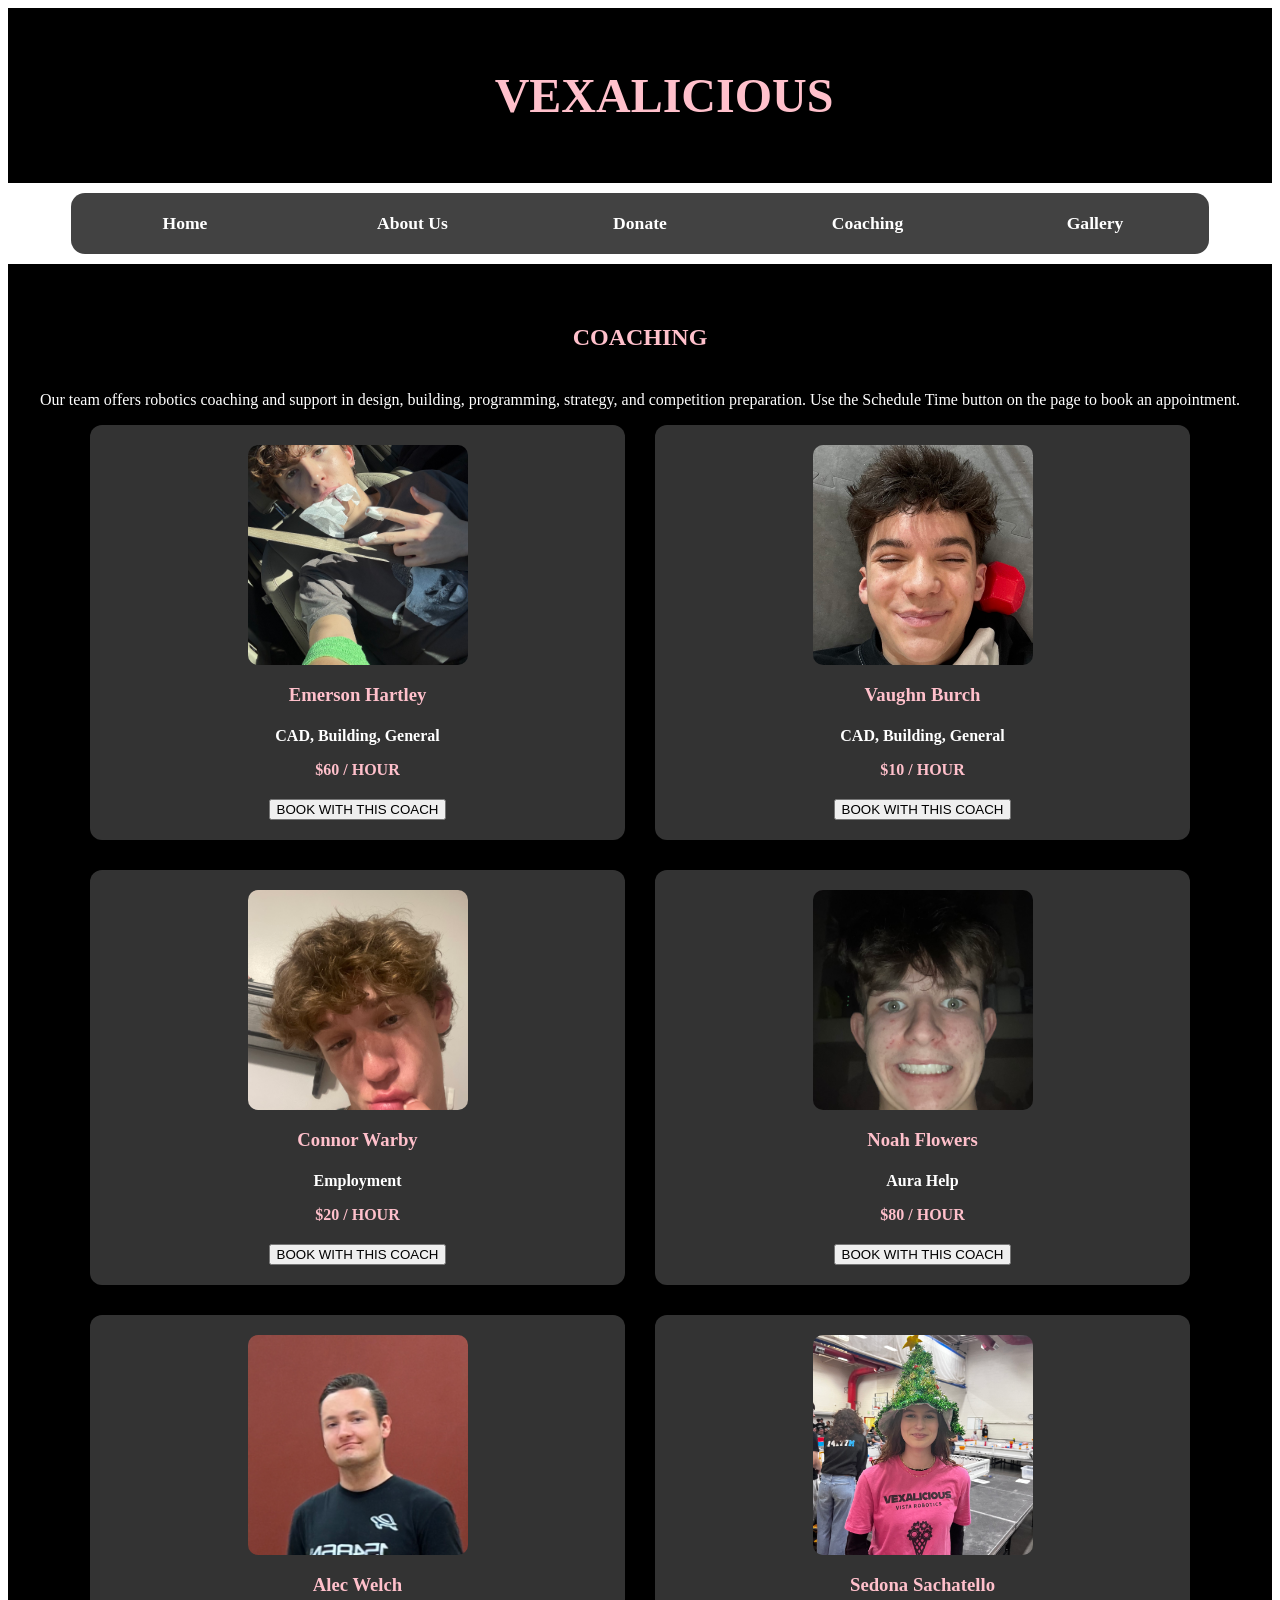
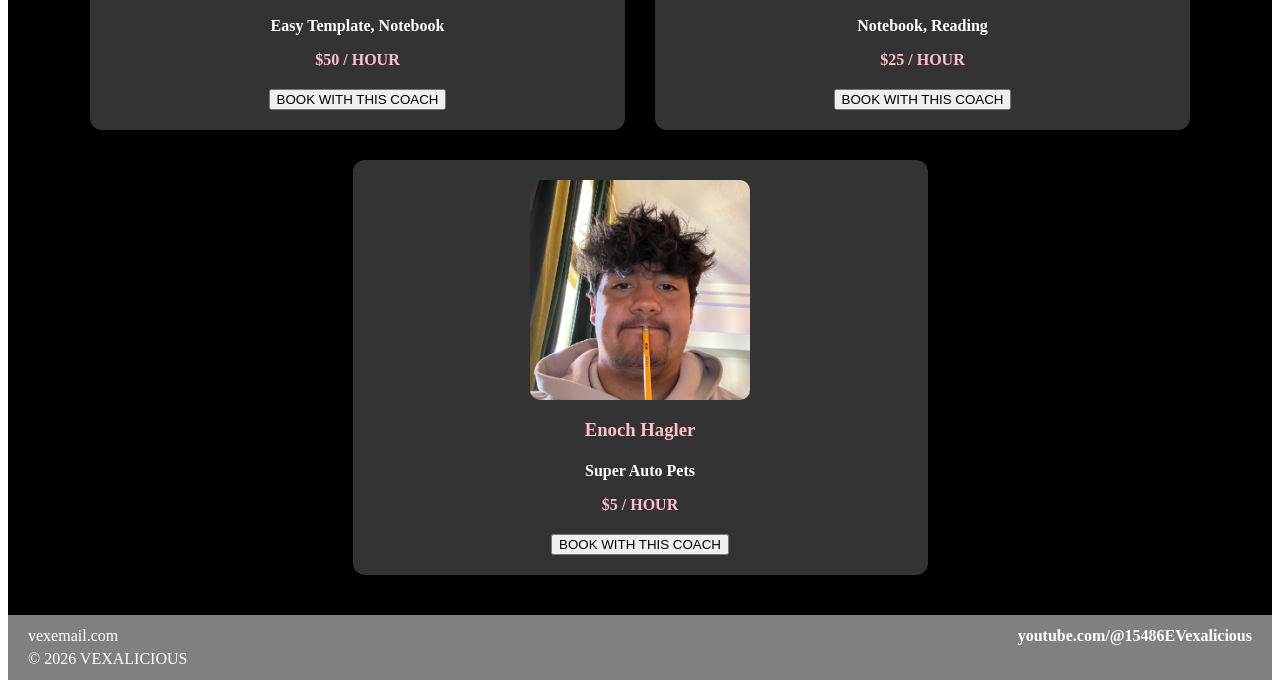
==== commit 3ee25350: "Remove merge conflict markers from coaching.html" ====
--- a/coaching.html
+++ b/coaching.html
@@ -1,138 +1,3 @@
-<<<<<<< HEAD
-<!DOCTYPE html>
-<html lang="en">
-<head>
-  <title>Coaching</title>
-  <meta charset="utf-8">
-  <meta name="viewport" content="width=device-width, initial-scale=1.0">
-  <link rel="stylesheet" href="style.css">
-  <link href="https://assets.calendly.com/assets/external/widget.css" rel="stylesheet">
-  <script src="https://assets.calendly.com/assets/external/widget.js" type="text/javascript" async></script>
-
-
-</head>
-
-<body class="subpage">
-<div id="wrapper">
-  <header>
-    <h1>VEXALICIOUS</h1>
-  </header>
-
-  <nav>
-    <ul class="flex-menu">
-      <li><a href="index.html">Home</a></li>
-      <li><a href="aboutus.html">About Us</a></li>
-      <li><a href="donate.html">Donate</a></li>
-      <li><a href="coaching.html">Coaching</a></li>
-      <li><a href="gallery.html">Gallery</a></li>
-    </ul>
-  </nav>
-
-  <main class="coaching-main">
-    <h2>COACHING</h2>
-
-    <p class="coaching-intro">
-      Our team offers robotics coaching and support in design, building, programming, strategy, and competition preparation.
-      Use the Schedule Time button on the page to book an appointment.
-    </p>
-
-    <section class="coach-grid">
-      <div class="coach-card">
-        <img src="images/emervex.jpeg" alt="Coach 1">
-        <h3>Emerson Hartley</h3>
-        <h4>CAD, Building, General</h4>
-        <p class="coach-price">$60 / HOUR</p>
-          <button class="book-button"
-          onclick="Calendly.initPopupWidget({url: 'https://calendly.com/emersondmhartley/new-meeting'}); return false;">
-          BOOK WITH THIS COACH
-        </button>
-      </div>
-
-      <div class="coach-card">
-        <img src="images/vaughnvex.jpeg" alt="Coach 2">
-        <h3>Vaughn Burch</h3>
-        <h4>CAD, Building, General</h4>
-        <p class="coach-price">$10 / HOUR</p>
-        <button class="book-button"
-          onclick="Calendly.initPopupWidget({url: 'https://calendly.com/emersondmhartley/new-meeting'}); return false;">
-          BOOK WITH THIS COACH
-        </button>
-      </div>
-
-      <div class="coach-card">
-        <img src="images/convex.jpeg" alt="Coach 3">
-        <h3>Connor Warby</h3>
-        <h4>Employment</h4>
-        <p class="coach-price">$20 / HOUR</p>
-        <button class="book-button"
-          onclick="Calendly.initPopupWidget({url: 'https://calendly.com/emersondmhartley/new-meeting'}); return false;">
-          BOOK WITH THIS COACH
-        </button>
-      </div>
-
-      <div class="coach-card">
-        <img src="images/novex.jpeg" alt="Coach 4">
-        <h3>Noah Flowers</h3>
-        <h4>Aura Help</h4>
-        <p class="coach-price">$80 / HOUR</p>
-        <button class="book-button"
-          onclick="Calendly.initPopupWidget({url: 'https://calendly.com/emersondmhartley/new-meeting'}); return false;">
-          BOOK WITH THIS COACH
-        </button>
-      </div>
-
-      <div class="coach-card">
-        <img src="images/alvex.jpeg" alt="Coach 5">
-        <h3>Alec Welch</h3>
-        <h4>Easy Template, Notebook</h4>
-        <p class="coach-price">$50 / HOUR</p>
-        <button class="book-button"
-          onclick="Calendly.initPopupWidget({url: 'https://calendly.com/emersondmhartley/new-meeting'}); return false;">
-          BOOK WITH THIS COACH
-        </button>
-      </div>
-
-      <div class="coach-card">
-        <img src="images/sedvex.jpeg" alt="Coach 6">
-        <h3>Sedona Sachatello</h3>
-        <h4>Notebook, Reading</h4>
-        <p class="coach-price">$25 / HOUR</p>
-        <button class="book-button"
-          onclick="Calendly.initPopupWidget({url: 'https://calendly.com/emersondmhartley/new-meeting'}); return false;">
-          BOOK WITH THIS COACH
-        </button>
-      </div>
-
-      <div class="coach-card coach-card-last">
-        <img src="images/enovex.jpeg" alt="Coach 7">
-        <h3>Enoch Hagler</h3>
-        <h4>Super Auto Pets</h4>
-        <p class="coach-price">$5 / HOUR</p>
-        <button class="book-button"
-          onclick="Calendly.initPopupWidget({url: 'https://calendly.com/emersondmhartley/new-meeting'}); return false;">
-          BOOK WITH THIS COACH
-        </button>
-      </div>
-    </section>
-  </main>
-
-  <footer>
-    <div class="footer-left">
-      <p>vexemail.com</p>
-      <p>&copy; 2026 VEXALICIOUS</p>
-    </div>
-
-    <div class="footer-right">
-      <p>
-        <a href="https://youtube.com/@15486EVexalicious" target="_blank">
-          youtube.com/@15486EVexalicious
-        </a>
-      </p>
-    </div>
-  </footer>
-</div>
-</body>
-=======
 <!DOCTYPE html>
 <html lang="en">
 <head>
@@ -266,5 +131,4 @@
   </footer>
 </div>
 </body>
->>>>>>> e819fe140ad890606add846cfebb36bdaec88938
-</html>+</html>
